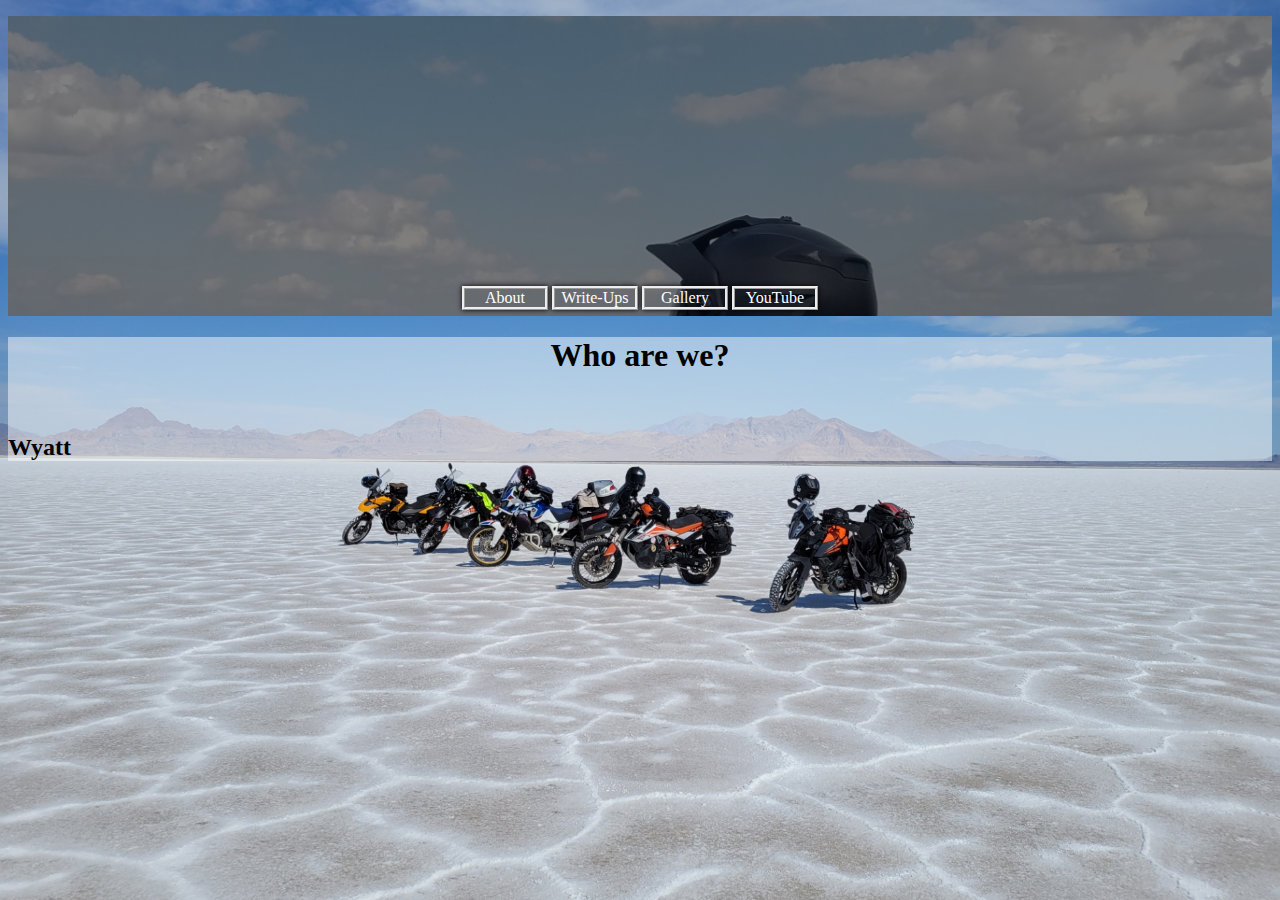
==== index.html @ d532cd60 "Images, organization, transitions, content" ====
<!DOCTYPE html>


<html>

    <head>
        <title>
            Riders For Ransom
        </title>

        <link rel="stylesheet" href="style.css">
    </head>

    <body class="animate-in">

        <header id="home">
          
            <nav>
                <ul>

                    <li>
                        <a href="index.html">About</a>
                    </li>

                    <li>
                        <a href="writeups.html">Write-Ups</a>
                    </li>

                    <li>
                        <a href="gallery.html">Gallery</a>
                    </li>

                    <li>
                        <a href="https://www.youtube.com/channel/UCUmwE2pUpJsPhkG--MNIw6Q" target="_blank">YouTube</a>
                    </li>

                </ul>
            </nav>
            
        </header>
        
        <section>
            <h1>
                Who are we?
            </h1>

            <img class="about" src="Images/wyatt-about.jpg" alt="">

            <h2>
                Wyatt
            </h2>
            <p></p>
        </section>

    </body>

</html>
---- style.css ----
/* Affects whole content area */

body {
    background-image: url(Images/Backgrounds/saltflat-background.jpg);
    background-repeat: no-repeat;
    background-size: cover;
}

.animate-in {
    -webkit-animation: fadeIn .5s ease-in;
    animation: fadeIn .5s ease-in;
}

.animate-out {
    -webkit-transition: opacity .5s;
    transition: opacity .5s;
    opacity: 0;
}

@-webkit-keyframes fadeIn {
    
    from {opacity: 0;}
    
    to {opacity: 1;}

}

@keyframes fadeIn {
    from {opacity: 0;}

    to { opacity: 1; }
}

/* Hero Image and Content */

header {
    height: 300px; /* Height of the whole header */
    background-repeat: no-repeat;
    background-size: cover;
    background-attachment: fixed;
}

#home {
    background-image: linear-gradient(rgba(0, 0, 0, 0.5), rgba(0, 0, 0, 0.5)), url(Images/Banners/home-banner.jpg);
    background-position: 100% 40%;
}

#writeups {
    background-image: linear-gradient(rgba(0, 0, 0, 0.5), rgba(0, 0, 0, 0.5)), url(Images/Banners/writeups-banner.jpg);
    background-position: 100% 75%;
}

#gallery {
    background-image: linear-gradient(rgba(0, 0, 0, 0.5), rgba(0, 0, 0, 0.5)), url(Images/Banners/gallery-banner.jpg);
    background-position: 100% 70%;
}

/* Logo is currently removed.

.logo {
    
    display: flex;
    justify-content: center;
    align-items: center;
    flex-direction: column;
    height: 300px;

}

.logo img {
    display: block;
    width: 100px;
    height: 100px;
    margin: auto;
}

.logo img:hover {
    box-shadow: 0px 0px 5px black;
}

*/

/* Navigation Bar */

nav {
    width: 50%;
    margin: 0 auto;
    top: 90%;
    position: relative;

}

nav ul {
    margin-left: auto;
    margin-right: auto;
    text-align: center;
    padding: 0;
}

nav li{
    width: 80px;
    display: inline-block;
    border-style: ridge;
    box-shadow: 0px 0px 5px black;
}

nav li:hover {
    box-shadow: 0px 0px 8px grey;
}

nav a {
    color: white;
    text-decoration: none;
}

section {
    background: rgba(255, 255, 255, 0.479);
}

section h1 {
    text-align: center;
}
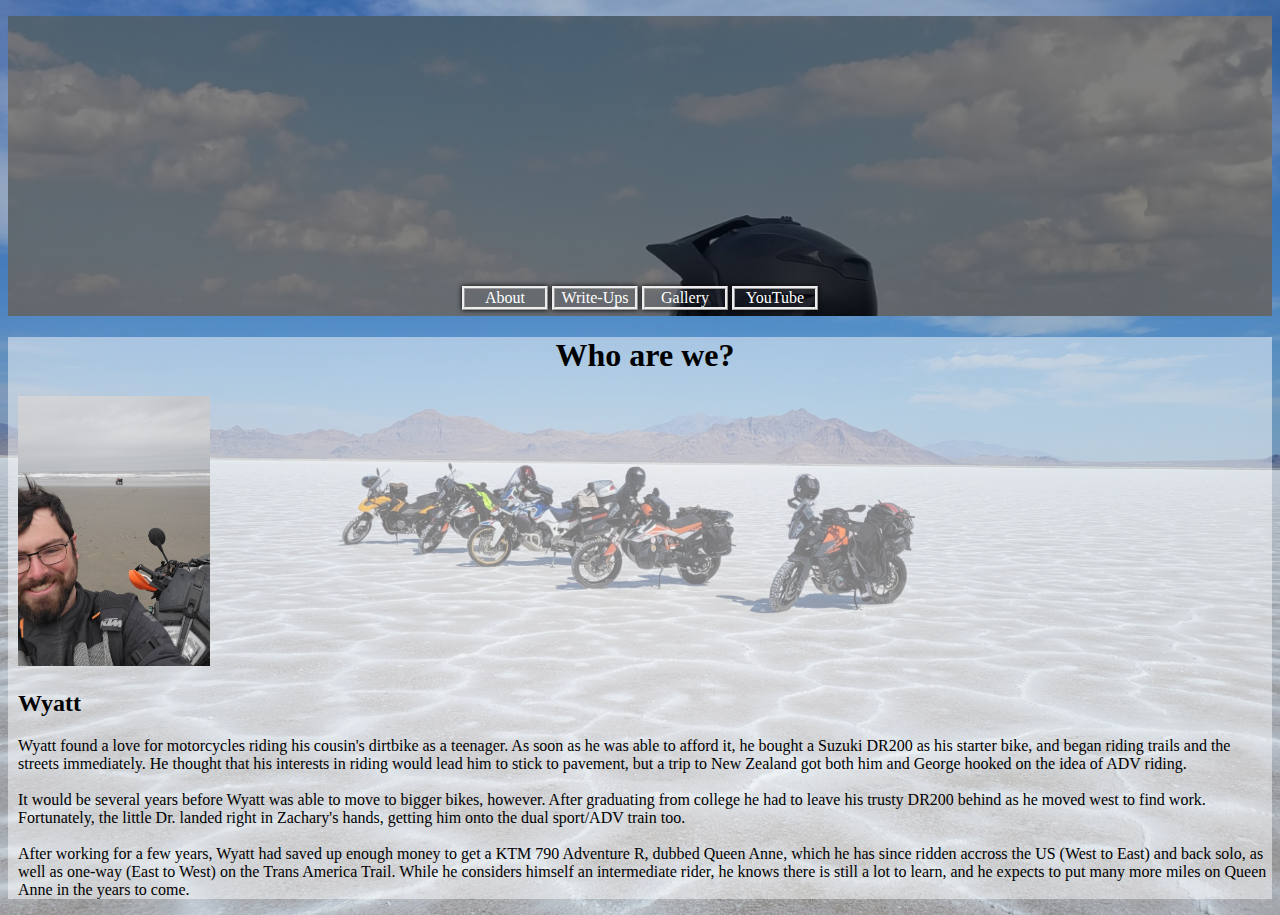
==== commit cfb81b9d: "Wyatt About-Article" ====
--- a/index.html
+++ b/index.html
@@ -39,17 +39,30 @@
             
         </header>
         
-        <section>
+        <section class="about">
             <h1>
                 Who are we?
             </h1>
 
-            <img class="about" src="Images/wyatt-about.jpg" alt="">
+            
+            <img src="Images/About/wyatt-about.jpg" alt="">
 
             <h2>
                 Wyatt
             </h2>
-            <p></p>
+
+            <p>
+                Wyatt found a love for motorcycles riding his cousin's dirtbike as a teenager. As soon as he was able to afford it, he bought
+                a Suzuki DR200 as his starter bike, and began riding trails and the streets immediately.  He thought that his interests in riding would lead him to stick to pavement, 
+                but a trip to New Zealand got both him and George hooked on the idea of ADV riding. <br> <br>
+
+                It would be several years before Wyatt was able to move to bigger bikes, however. After graduating from college he had to leave his trusty DR200 behind as he moved west
+                to find work. Fortunately, the little Dr. landed right in Zachary's hands, getting him onto the dual sport/ADV train too. <br> <br>
+
+                After working for a few years, Wyatt had saved up enough money to get a KTM 790 Adventure R, dubbed Queen Anne, which he has since ridden accross the US (West to East) and back solo, as well as
+                one-way (East to West) on the Trans America Trail. While he considers himself an intermediate rider, he knows there is still a lot to learn, and he expects to put many more miles on Queen Anne
+                in the years to come.
+            </p>
         </section>
 
     </body>
--- a/style.css
+++ b/style.css
@@ -113,10 +113,17 @@
     text-decoration: none;
 }
 
-section {
+.about {
     background: rgba(255, 255, 255, 0.479);
+    padding-left: 10px;
 }
 
-section h1 {
+.about h1 {
     text-align: center;
+}
+
+
+.about img {
+    width: 15vw;
+    height: 30vh;
 }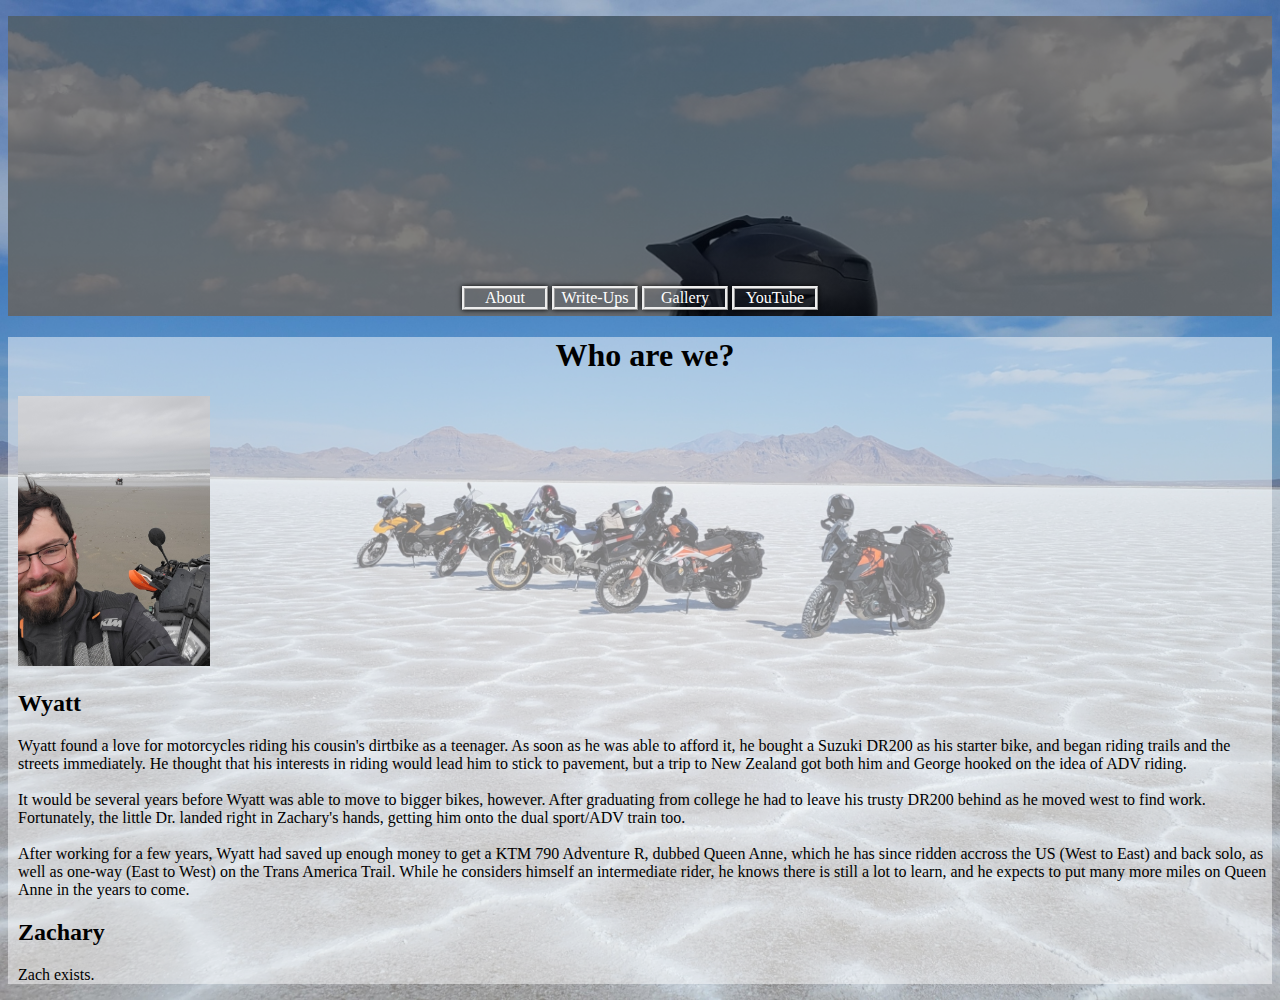
==== commit 31214b24: "Zach exists now" ====
--- a/index.html
+++ b/index.html
@@ -61,8 +61,17 @@
 
                 After working for a few years, Wyatt had saved up enough money to get a KTM 790 Adventure R, dubbed Queen Anne, which he has since ridden accross the US (West to East) and back solo, as well as
                 one-way (East to West) on the Trans America Trail. While he considers himself an intermediate rider, he knows there is still a lot to learn, and he expects to put many more miles on Queen Anne
-                in the years to come.
+                in the years to come. <br>
             </p>
+
+            <h2>
+                Zachary
+            </h2>
+
+            <p>
+                Zach exists.
+            </p>
+
         </section>
 
     </body>
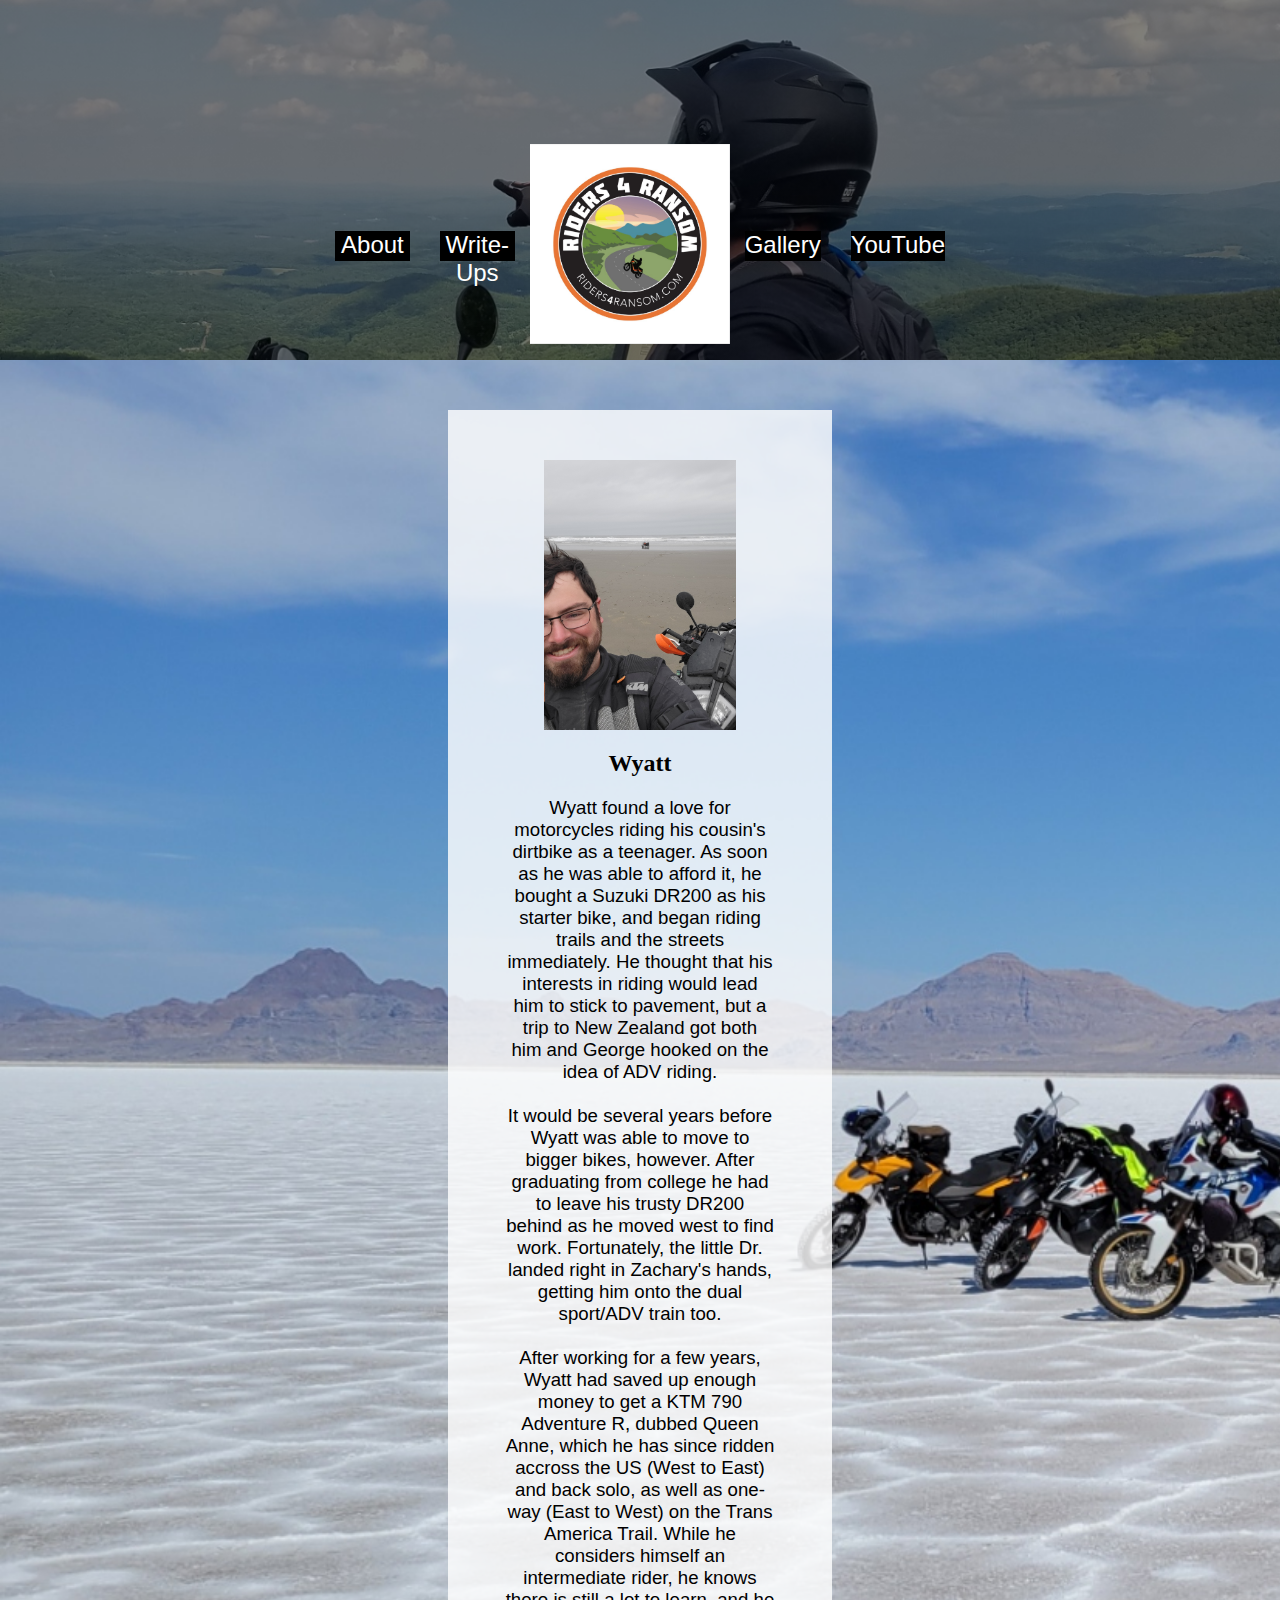
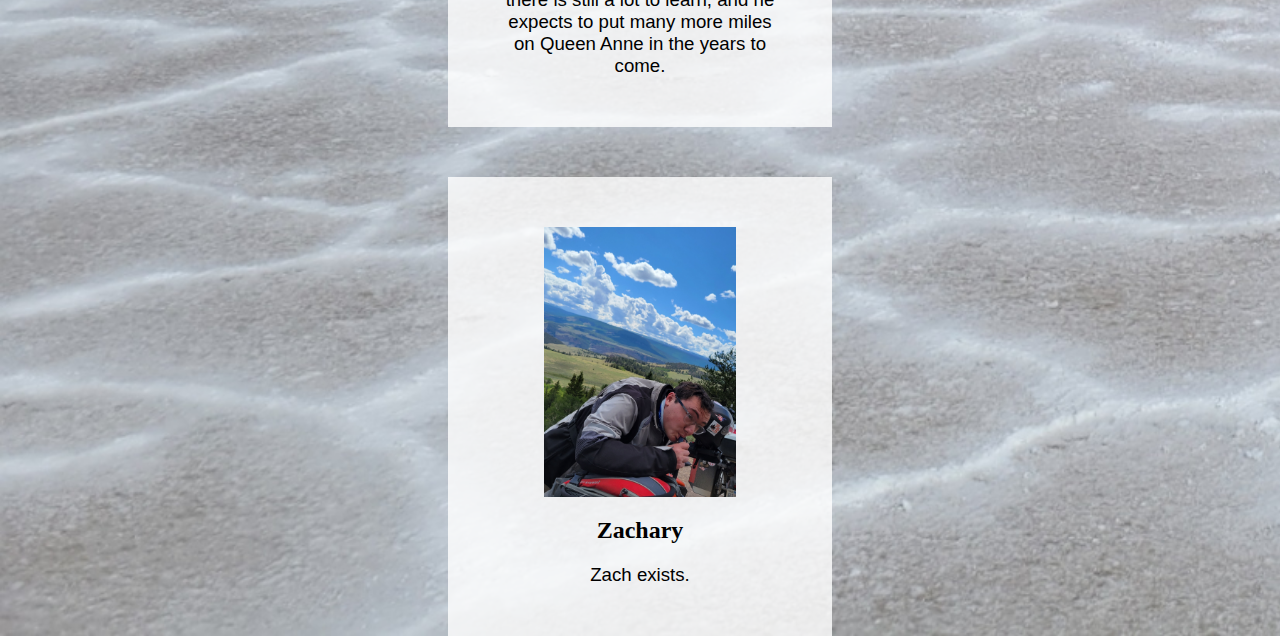
==== commit c0e0def6: "Began working for mobile" ====
--- a/index.html
+++ b/index.html
@@ -4,6 +4,9 @@
 <html>
 
     <head>
+
+        <meta name="viewport" content="width=device-width,initial-scale=1"/>
+
         <title>
             Riders For Ransom
         </title>
@@ -11,7 +14,7 @@
         <link rel="stylesheet" href="style.css">
     </head>
 
-    <body class="animate-in">
+    <body class="homepage">
 
         <header id="home">
           
@@ -24,6 +27,10 @@
 
                     <li>
                         <a href="writeups.html">Write-Ups</a>
+                    </li>
+
+                    <li id="logo">
+                        <img width = "200px" height = "200px" src="Images/Logos/logo2-placeholder.jpg" alt="">
                     </li>
 
                     <li>
@@ -40,37 +47,46 @@
         </header>
         
         <section class="about">
-            <h1>
-                Who are we?
-            </h1>
+            
+            <article>
+
+                <img src="Images/About/wyatt-about.jpg" alt="">
+
+                <h2>
+                    Wyatt
+                </h2>
+    
+                <p>
+                    Wyatt found a love for motorcycles riding his cousin's dirtbike as a teenager. As soon as he was able to afford it, he bought
+                    a Suzuki DR200 as his starter bike, and began riding trails and the streets immediately.  He thought that his interests in riding would lead him to stick to pavement, 
+                    but a trip to New Zealand got both him and George hooked on the idea of ADV riding. <br> <br>
+    
+                    It would be several years before Wyatt was able to move to bigger bikes, however. After graduating from college he had to leave his trusty DR200 behind as he moved west
+                    to find work. Fortunately, the little Dr. landed right in Zachary's hands, getting him onto the dual sport/ADV train too. <br> <br>
+    
+                    After working for a few years, Wyatt had saved up enough money to get a KTM 790 Adventure R, dubbed Queen Anne, which he has since ridden accross the US (West to East) and back solo, as well as
+                    one-way (East to West) on the Trans America Trail. While he considers himself an intermediate rider, he knows there is still a lot to learn, and he expects to put many more miles on Queen Anne
+                    in the years to come. <br>
+                </p>
+
+            </article>
 
             
-            <img src="Images/About/wyatt-about.jpg" alt="">
+            <article>
 
-            <h2>
-                Wyatt
-            </h2>
+                <img src="Images/About/zach-about.jpg" alt="">
 
-            <p>
-                Wyatt found a love for motorcycles riding his cousin's dirtbike as a teenager. As soon as he was able to afford it, he bought
-                a Suzuki DR200 as his starter bike, and began riding trails and the streets immediately.  He thought that his interests in riding would lead him to stick to pavement, 
-                but a trip to New Zealand got both him and George hooked on the idea of ADV riding. <br> <br>
+                <h2>
+                    Zachary
+                </h2>
 
-                It would be several years before Wyatt was able to move to bigger bikes, however. After graduating from college he had to leave his trusty DR200 behind as he moved west
-                to find work. Fortunately, the little Dr. landed right in Zachary's hands, getting him onto the dual sport/ADV train too. <br> <br>
+                <p>
+                    Zach exists.
+                </p>
 
-                After working for a few years, Wyatt had saved up enough money to get a KTM 790 Adventure R, dubbed Queen Anne, which he has since ridden accross the US (West to East) and back solo, as well as
-                one-way (East to West) on the Trans America Trail. While he considers himself an intermediate rider, he knows there is still a lot to learn, and he expects to put many more miles on Queen Anne
-                in the years to come. <br>
-            </p>
+           </article>
 
-            <h2>
-                Zachary
-            </h2>
-
-            <p>
-                Zach exists.
-            </p>
+            
 
         </section>
 
--- a/style.css
+++ b/style.css
@@ -1,129 +1,231 @@
 /* Affects whole content area */
 
-body {
+body{
+    margin: 0;
+}
+
+body.homepage {
     background-image: url(Images/Backgrounds/saltflat-background.jpg);
     background-repeat: no-repeat;
     background-size: cover;
 }
 
-.animate-in {
-    -webkit-animation: fadeIn .5s ease-in;
-    animation: fadeIn .5s ease-in;
-}
-
-.animate-out {
-    -webkit-transition: opacity .5s;
-    transition: opacity .5s;
-    opacity: 0;
-}
-
-@-webkit-keyframes fadeIn {
-    
-    from {opacity: 0;}
-    
-    to {opacity: 1;}
-
-}
-
-@keyframes fadeIn {
-    from {opacity: 0;}
-
-    to { opacity: 1; }
-}
-
-/* Hero Image and Content */
+body.gallery {
+    background-image: url(Images/Backgrounds/overlook-background.jpg);
+    background-repeat: no-repeat;
+    background-size: cover;
+    background-position: 100% 25%;
+}
+
+body.writeups {
+    background-image: url(Images/Backgrounds/camping-background.jpg);
+    background-repeat: no-repeat;
+    background-size: cover;
+}
+
+/* Hero Image and Content - considering removal */
+
 
 header {
-    height: 300px; /* Height of the whole header */
-    background-repeat: no-repeat;
-    background-size: cover;
-    background-attachment: fixed;
+    height: 40vh; 
+    background-repeat: no-repeat;
+    background-size: cover;
+    top: 0;
+    margin-top: 0;
 }
 
 #home {
     background-image: linear-gradient(rgba(0, 0, 0, 0.5), rgba(0, 0, 0, 0.5)), url(Images/Banners/home-banner.jpg);
-    background-position: 100% 40%;
+    background-position: 100% 37%;
 }
 
 #writeups {
     background-image: linear-gradient(rgba(0, 0, 0, 0.5), rgba(0, 0, 0, 0.5)), url(Images/Banners/writeups-banner.jpg);
-    background-position: 100% 75%;
+    background-position: 100% 50%;
 }
 
 #gallery {
     background-image: linear-gradient(rgba(0, 0, 0, 0.5), rgba(0, 0, 0, 0.5)), url(Images/Banners/gallery-banner.jpg);
-    background-position: 100% 70%;
-}
-
-/* Logo is currently removed.
-
-.logo {
-    
-    display: flex;
-    justify-content: center;
-    align-items: center;
-    flex-direction: column;
-    height: 300px;
-
-}
-
-.logo img {
-    display: block;
-    width: 100px;
-    height: 100px;
-    margin: auto;
-}
-
-.logo img:hover {
-    box-shadow: 0px 0px 5px black;
-}
-
-*/
+    background-position: 100% 50%;
+}
+
 
 /* Navigation Bar */
 
-nav {
-    width: 50%;
-    margin: 0 auto;
-    top: 90%;
-    position: relative;
-
-}
-
-nav ul {
-    margin-left: auto;
-    margin-right: auto;
-    text-align: center;
-    padding: 0;
-}
-
-nav li{
-    width: 80px;
-    display: inline-block;
-    border-style: ridge;
-    box-shadow: 0px 0px 5px black;
-}
-
-nav li:hover {
-    box-shadow: 0px 0px 8px grey;
+
+    /* Desktop Nav Bar */
+
+    nav {
+        width: 50%;
+        margin: 0 auto;
+        top: 40%;
+        position: relative;
+    }
+
+    nav>ul {
+        list-style-type: none;
+
+        display: flex;
+        padding: 0;
+        margin: 0;
+        text-align: center;
+        justify-content: center;
+        align-items: center;
+    }
+    
+    nav>ul>li:not(#logo) {
+        flex: 1;
+        background-color: black;
+        margin-left: 15px;
+        margin-right: 15px;
+        height: 30px;
+    }
+
+    /* Small Laptop Nav Bar */
+
+    @media all and (max-width:992px) {
+
+        nav {
+            top: 10%;
+        }
+
+        nav>ul {
+            flex-wrap: wrap;
+        }
+
+        nav>ul>li {
+             flex-basis: 100%;
+             order: 1;
+        }
+
+         #logo {
+            order: 0;
+        }
+    }
+
+    /* Nav Bar Tablet-Landscape */
+
+    @media screen and (max-width:768px) {
+        nav>ul {
+            flex-direction: column;
+        }
+
+    }
+
+    /* Nav Bar Tablet-Portrait/Mobile */
+    
+    @media screen and (max-width:600px) {
+        
+
+
+    }
+
+    /* Nav Bar Small Phone */
+
+    @media screen and (max-width:320px) {
+        
+        
+
+    }
+
+nav li:hover:not(#logo) {
+    box-shadow: 0px 0px 8px white
 }
 
 nav a {
     color: white;
     text-decoration: none;
-}
-
-.about {
-    background: rgba(255, 255, 255, 0.479);
-    padding-left: 10px;
-}
-
-.about h1 {
-    text-align: center;
-}
-
-
-.about img {
-    width: 15vw;
-    height: 30vh;
-}+    font-size: 18pt;
+    font-family: Helvetica;
+}
+
+/* About page */
+
+    /*About Desktop*/
+
+    .about article{
+        background: rgba(255, 255, 255, 0.808);
+        width: 30%;
+        margin: auto;
+        margin-top: 50px;
+        padding-top: 50px;
+        padding-bottom: 50px;
+    }
+    
+    .about h1 {
+        text-align: center;
+    }
+    
+    .about h2 {
+        text-align: center;
+    }
+    
+    .about p {
+        text-align: center;
+        width: 70%;
+        margin: auto;
+        font-size: 14pt;
+        font-family: Arial, Helvetica, sans-serif
+    }
+    
+    .about img {
+        display: block;
+        margin: auto;
+        width: 15vw;
+        height: 30vh;
+        object-fit: cover;
+    }
+
+    /* About small laptops */
+
+    @media screen and (max-width:992px) {
+        .about article {
+            width: 70%
+        }
+
+        .about p {
+            width: 90%;
+        }
+
+        .about img {
+            width: 50%;
+            height: 40vh;
+        }
+    }
+
+    /* About Tablet Landscape */
+
+    @media screen and (max-width:768px) {
+        .about article {
+            width: 60%
+        }
+
+        .about p {
+            width: 90%;
+        }
+
+        .about img {
+            width: 50%;
+            height: 40vh;
+        }
+    }
+
+    /* About Tablet-Portrait/Mobile */
+
+    @media screen and (max-width: 600px) {
+        .about article {
+            background: rgba(255, 255, 255, 0.637);
+            width: 100%;
+            margin: 0;
+        }
+
+        .about p {
+            width: 90%;
+        }
+
+        .about img {
+            width: 50vw;
+            height: 40vh;
+        }
+    }
+
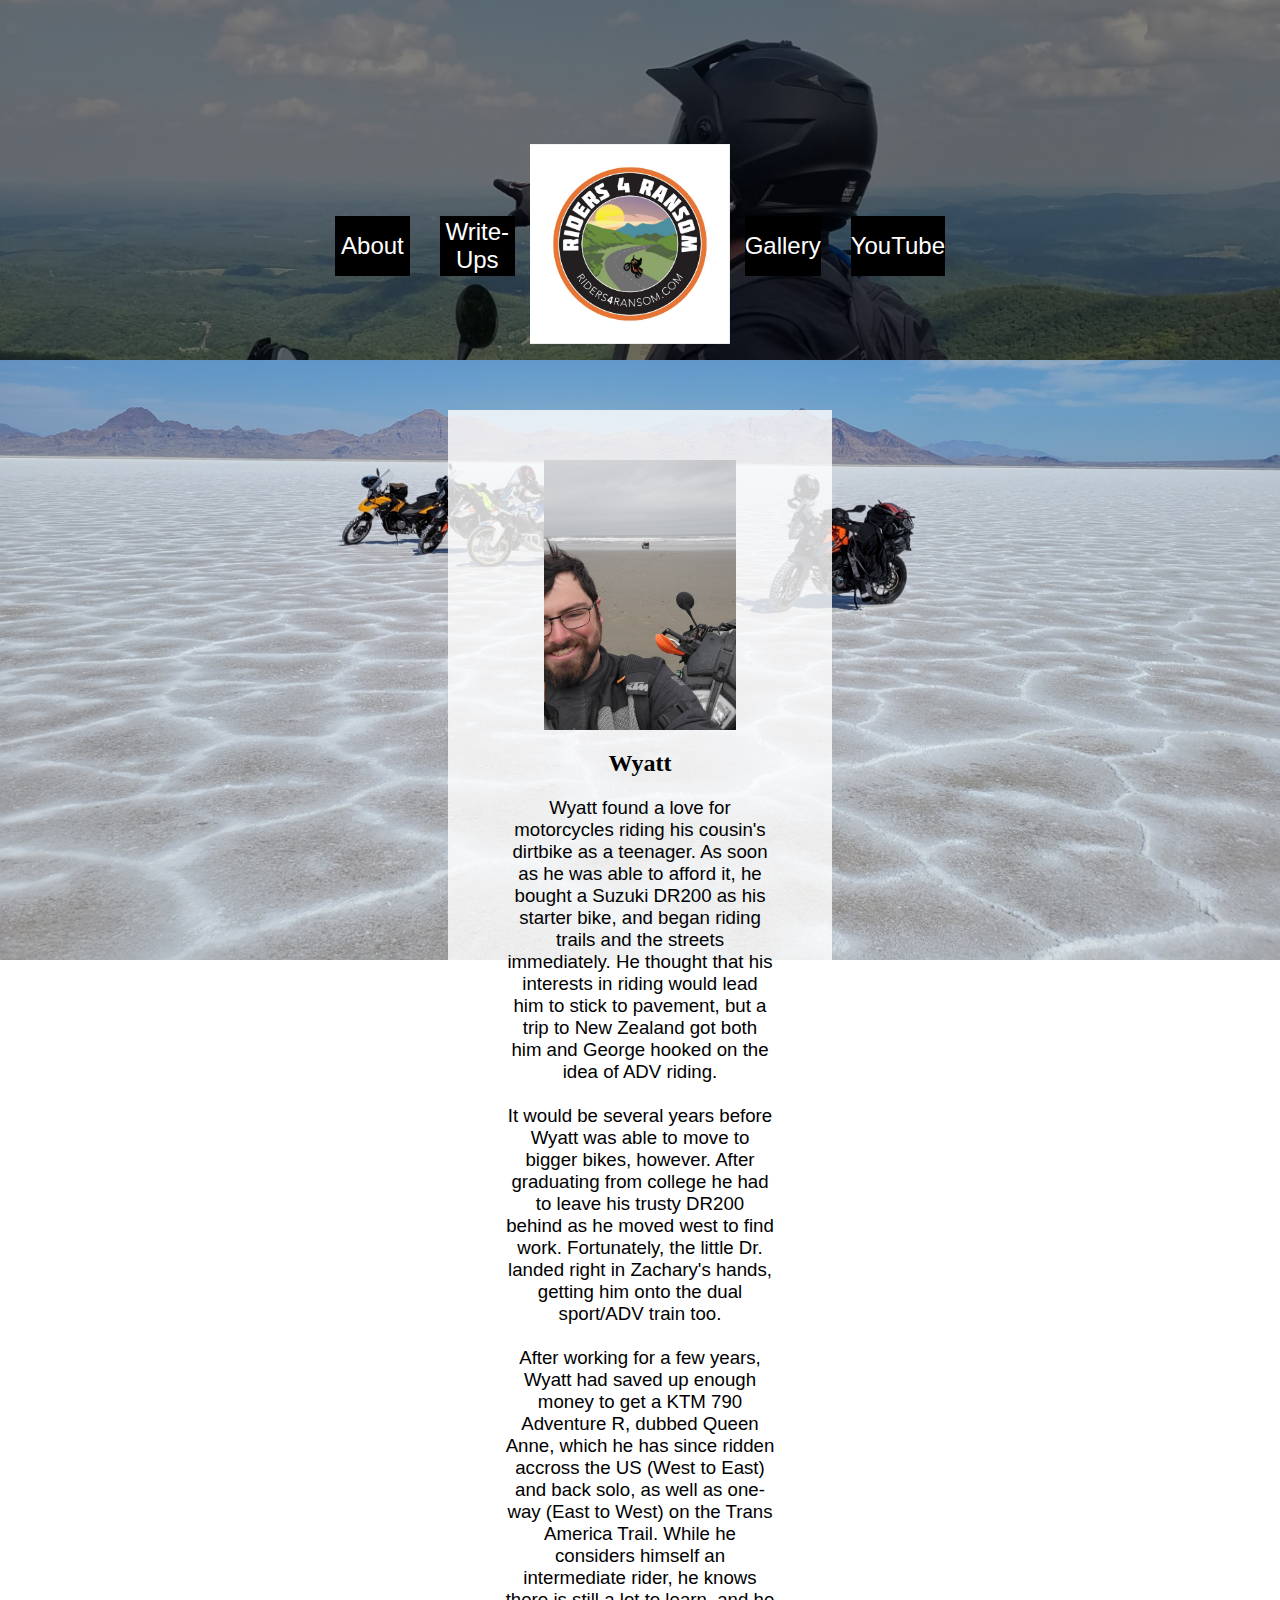
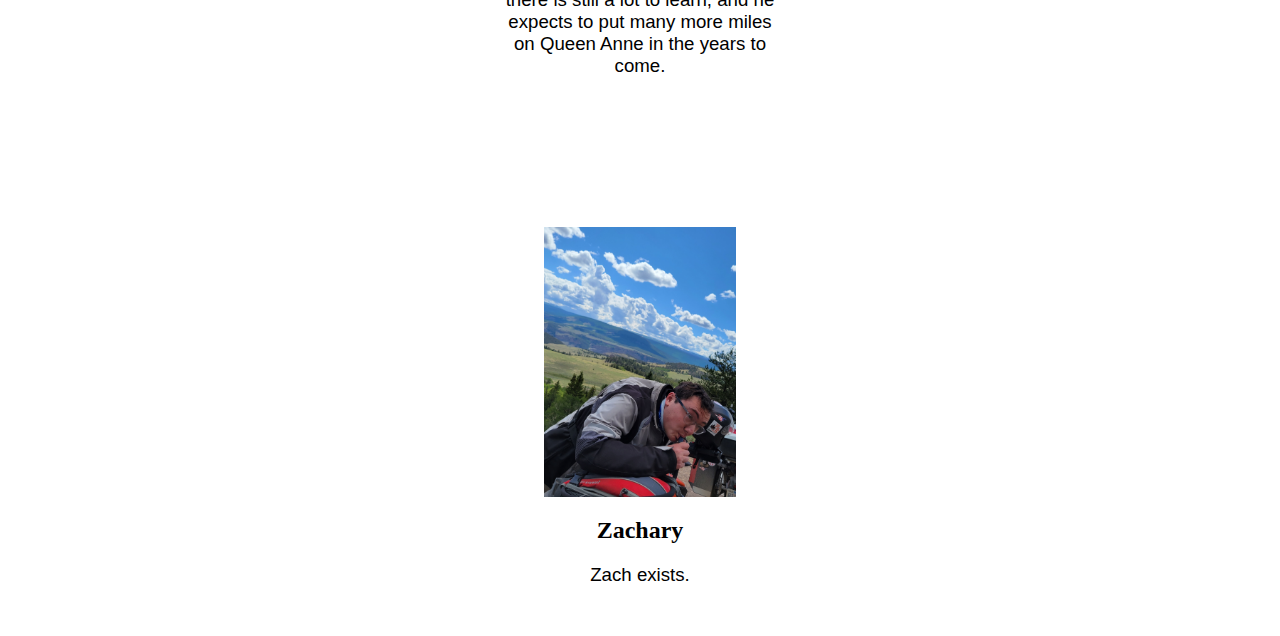
==== commit bd84e7d7: "Fixed issue with media queries not firing." ====
--- a/index.html
+++ b/index.html
@@ -29,7 +29,7 @@
                         <a href="writeups.html">Write-Ups</a>
                     </li>
 
-                    <li id="logo">
+                    <li class="logo">
                         <img width = "200px" height = "200px" src="Images/Logos/logo2-placeholder.jpg" alt="">
                     </li>
 
--- a/style.css
+++ b/style.css
@@ -1,7 +1,11 @@
-/* Affects whole content area */
+/* #region Whole Content Affects whole content area */
+html {
+   height: 100%;
+}
 
 body{
     margin: 0;
+    height: 100%;
 }
 
 body.homepage {
@@ -10,24 +14,27 @@
     background-size: cover;
 }
 
-body.gallery {
+body.gallerypage {
     background-image: url(Images/Backgrounds/overlook-background.jpg);
     background-repeat: no-repeat;
     background-size: cover;
     background-position: 100% 25%;
 }
 
-body.writeups {
+body.writeupspage {
     background-image: url(Images/Backgrounds/camping-background.jpg);
     background-repeat: no-repeat;
     background-size: cover;
 }
 
-/* Hero Image and Content - considering removal */
+/* #endregion */
+
+/* #region Hero Images and Content */
 
 
 header {
     height: 40vh; 
+    width: 100%;
     background-repeat: no-repeat;
     background-size: cover;
     top: 0;
@@ -49,8 +56,9 @@
     background-position: 100% 50%;
 }
 
-
-/* Navigation Bar */
+/* #endregion */
+
+/* #region Navigation Bar */
 
 
     /* Desktop Nav Bar */
@@ -62,9 +70,8 @@
         position: relative;
     }
 
-    nav>ul {
+    nav ul {
         list-style-type: none;
-
         display: flex;
         padding: 0;
         margin: 0;
@@ -73,32 +80,39 @@
         align-items: center;
     }
     
-    nav>ul>li:not(#logo) {
+    nav ul li:not(.logo) {
         flex: 1;
         background-color: black;
         margin-left: 15px;
         margin-right: 15px;
-        height: 30px;
-    }
-
+        height: 60px;
+        
+        display: flex;
+        width: 100%;
+        text-align: center;
+        justify-content: center;
+        align-items: center;
+    }
+
+    
     /* Small Laptop Nav Bar */
 
-    @media all and (max-width:992px) {
+    @media screen and (max-width:992px) {
 
         nav {
             top: 10%;
         }
 
-        nav>ul {
+        nav ul {
             flex-wrap: wrap;
         }
 
-        nav>ul>li {
+        nav ul li {
              flex-basis: 100%;
              order: 1;
         }
 
-         #logo {
+        .logo {
             order: 0;
         }
     }
@@ -106,29 +120,43 @@
     /* Nav Bar Tablet-Landscape */
 
     @media screen and (max-width:768px) {
-        nav>ul {
+        nav {
+            width: 100%;
+            top: 0%;
+        }
+
+        nav>ul>li {
+            flex-basis: 100%;
+            order: 1;
+
+            margin-top: 15px;
+            margin-bottom: 15px;
+       }
+    }
+
+    /* Nav Bar Small Phone */
+
+    @media screen and (max-width:420px) {
+        
+        nav{
+            top: 15%;
+        }
+
+        nav ul{
             flex-direction: column;
         }
 
-    }
-
-    /* Nav Bar Tablet-Portrait/Mobile */
-    
-    @media screen and (max-width:600px) {
-        
-
-
-    }
-
-    /* Nav Bar Small Phone */
-
-    @media screen and (max-width:320px) {
-        
-        
-
-    }
-
-nav li:hover:not(#logo) {
+        nav ul li:not(.logo) {
+            width:50%;
+        }
+
+        .logo {
+            display: none;
+        }
+
+    }
+
+nav li:hover:not(.logo) {
     box-shadow: 0px 0px 8px white
 }
 
@@ -139,7 +167,9 @@
     font-family: Helvetica;
 }
 
-/* About page */
+/* #endregion */
+
+/* #region About page */
 
     /*About Desktop*/
 
@@ -229,3 +259,23 @@
         }
     }
 
+    /*About Small Mobile */
+
+    @media screen and (max-width: 420px) {
+        .about article {
+            background: rgba(255, 255, 255, 0.637);
+            width: 100%;
+            margin: 0;
+        }
+
+        .about p {
+            width: 90%;
+        }
+
+        .about img {
+            width: 80vw;
+            height: 40vh;
+        }
+    }
+
+/* #endregion */
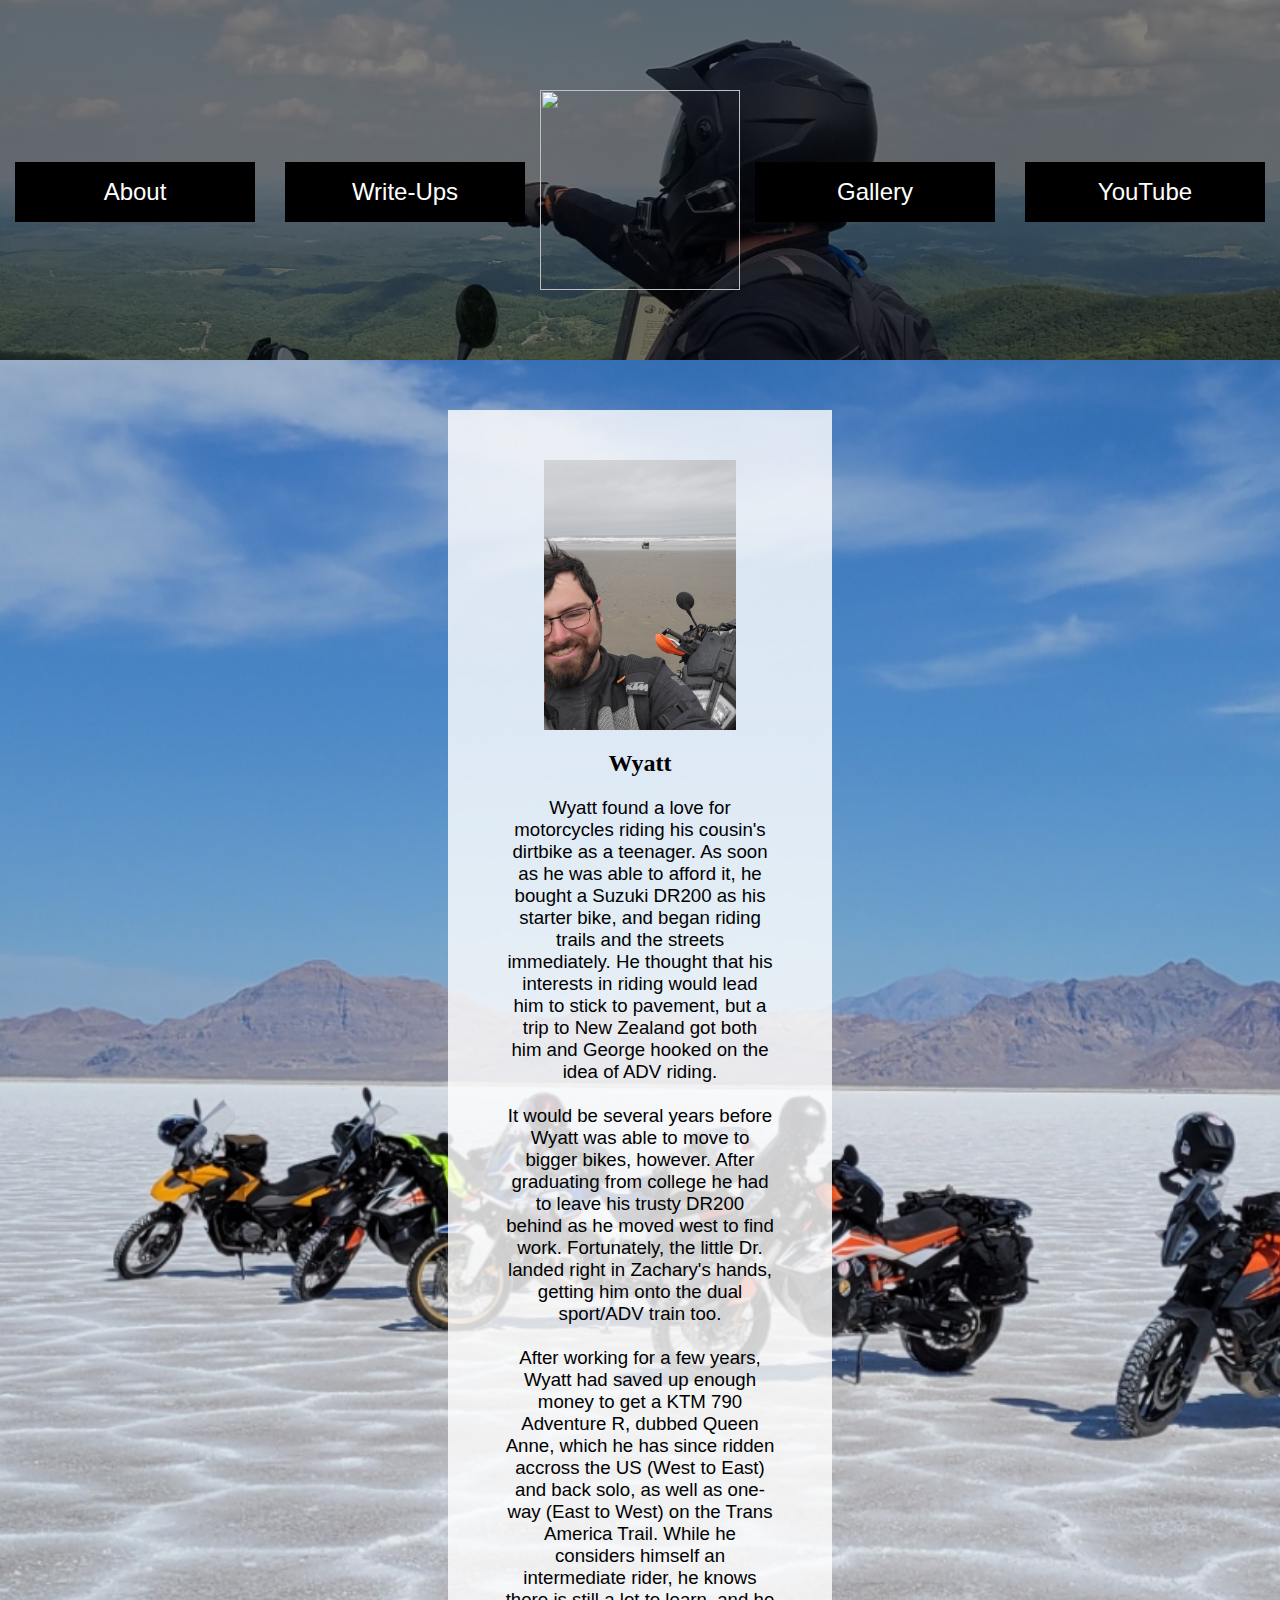
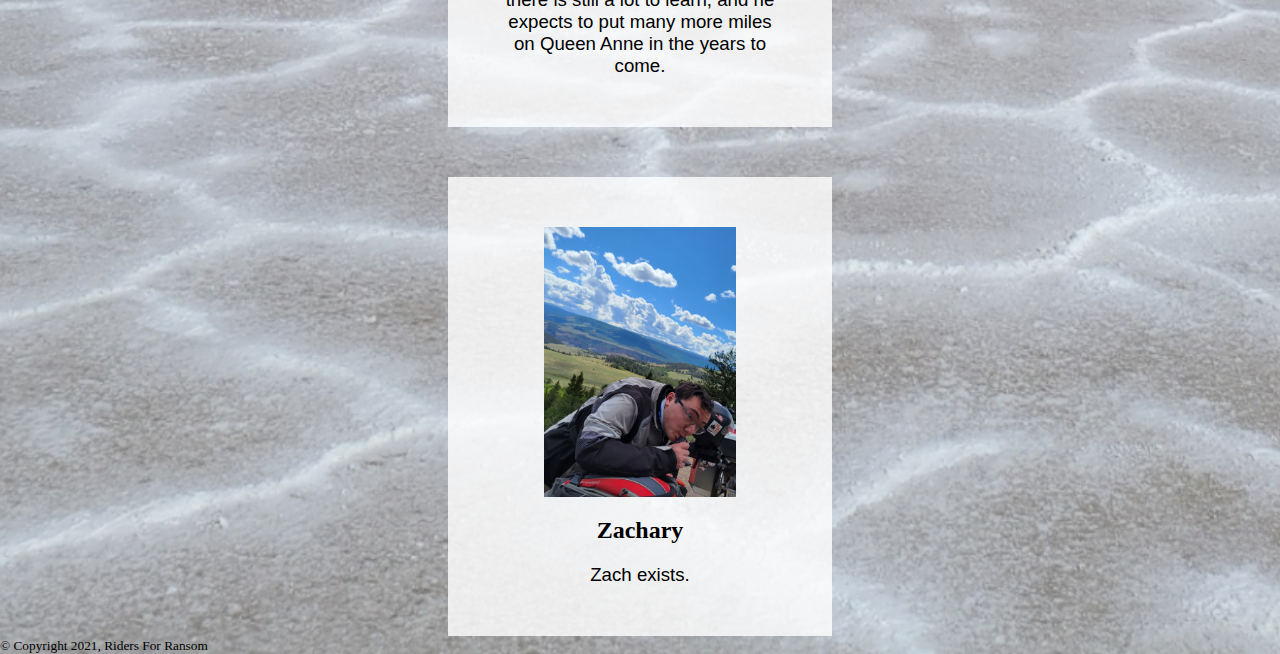
==== commit 59c74d74: "Made Nav-Links take up the whole button space." ====
--- a/index.html
+++ b/index.html
@@ -25,12 +25,12 @@
                         <a href="index.html">About</a>
                     </li>
 
-                    <li>
+                    <li class="left">
                         <a href="writeups.html">Write-Ups</a>
                     </li>
 
                     <li class="logo">
-                        <img width = "200px" height = "200px" src="Images/Logos/logo2-placeholder.jpg" alt="">
+                        <img width = "200px" height = "200px" src="Images/Logos/logo2.png" alt="">
                     </li>
 
                     <li>
@@ -90,6 +90,11 @@
 
         </section>
 
+
+        <footer>
+            <small>&copy; Copyright 2021, Riders For Ransom</small>
+        </footer>
+
     </body>
 
 </html>--- a/style.css
+++ b/style.css
@@ -1,17 +1,13 @@
 /* #region Whole Content Affects whole content area */
-html {
-   height: 100%;
-}
-
 body{
     margin: 0;
-    height: 100%;
 }
 
 body.homepage {
     background-image: url(Images/Backgrounds/saltflat-background.jpg);
     background-repeat: no-repeat;
     background-size: cover;
+    background-position: 40% 100%;
 }
 
 body.gallerypage {
@@ -64,9 +60,9 @@
     /* Desktop Nav Bar */
 
     nav {
-        width: 50%;
-        margin: 0 auto;
-        top: 40%;
+        width: 100%;
+        margin: auto;
+        top: 10vh;
         position: relative;
     }
 
@@ -94,7 +90,12 @@
         align-items: center;
     }
 
-    
+    nav ul li a {
+        display: block;
+        width: 100%;
+        padding-top: 10px;
+        padding-bottom: 10px;
+    }
     /* Small Laptop Nav Bar */
 
     @media screen and (max-width:992px) {
@@ -139,7 +140,7 @@
     @media screen and (max-width:420px) {
         
         nav{
-            top: 15%;
+            top: 2%;
         }
 
         nav ul{
@@ -154,6 +155,15 @@
             display: none;
         }
 
+    }
+
+    /* Nav Bar Landscape */
+
+    @media screen and (max-height:670px) {
+
+        .logo {
+            display: none;
+        }
     }
 
 nav li:hover:not(.logo) {
